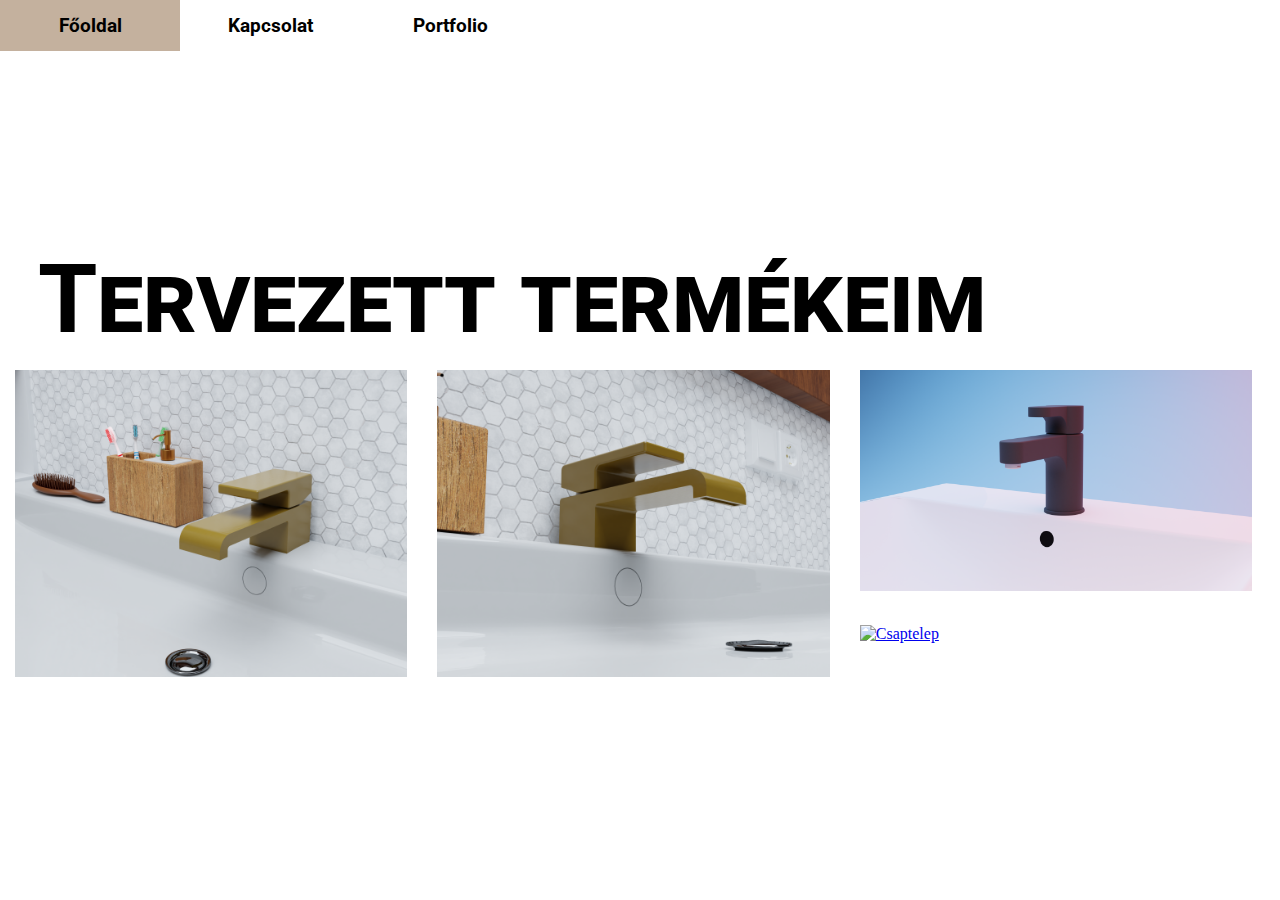
==== design_galeria.html @ cc96267a "Add files via upload" ====
<!DOCTYPE html>
<html lang="en">
<head>
    <meta charset="UTF-8">
    <meta http-equiv="X-UA-Compatible" content="IE=edge">
    <meta name="viewport" content="width=device-width, initial-scale=1.0">
    <link rel="stylesheet" href="src/main.css">
	<link href="https://fonts.googleapis.com/css2?family=Pacifico&family=Roboto:wght@300&display=swap" rel="stylesheet">
    <title>Formatervezés</title>
</head>
<body>
    <header>
    </header>
    <main>
    <div>
        <ul>
            <li><a href="index.html">Főoldal</a></li>
            <li><a href="kapcsolat.html">Kapcsolat</a></li>
            <li class="legord">
              <a href="javascript:void(0)" class="legordgomb">Portfolio</a>
              <div class="legord-dolgok">
                    <a href="design_galeria.html">Formatervezés</a>
                    <a href="grafika_galeria.html">Grafika</a>
                    <a href="foto_galeria.html">Fotózás</a>
              </div>
            </li>
      	</ul>
	</div>

	<div>
		<img class="hatter" src="src/img/hatter_cropped.png">
	</div>

	<div  style="margin-top: 15%;">
		<p class="portfolio_cim">Tervezett termékeim</p>	
	</div>

    <div>
		<div class="responsive">
  			<div class="galeria">
    			<a target="_blank" href="src/img/design/csap 2 render 1.png">
      				<img src="src/img/design/csap 2 render 1.png" alt="Csaptelep" max-width="900">
    			</a>
  			</div>
		</div>
		<div class="responsive">
  			<div class="galeria">
    			<a target="_blank" href="src/img/design/csap 2 render 2.png">
      				<img src="src/img/design/csap 2 render 2.png" alt="Csaptelep" max-width="900">
    			</a>
  			</div>
		</div>
		<div class="responsive">
  			<div class="galeria">
    			<a target="_blank" href="src/img/design/uj_render2.png">
      				<img src="src/img/design/uj_render2.png" alt="Csaptelep" max-width="900">
    			</a>
  			</div>
		</div>
		<div class="responsive">
  			<div class="galeria">
    			<a target="_blank" href="src/img/design/uj_render3.png">
      				<img src="src/img/design/uj_render3.png" alt="Csaptelep" max-width="900">
    			</a>
  			</div>
		</div>
	</div>

</body>
</html>
---- src/main.css ----
body {
    margin: 0;
    padding:0;
    height: 100%;
    width: 100%;
    overflow-x: hidden;
}
  
* {
    box-sizing: border-box;
}

.hatter_div{

}

.hatter{
    position: absolute;
    left: 0px;
    top: 0px;
    width: 100%;
    z-index: -1;
}

.cim{
    padding-top: 5%;
    margin-bottom: 0;
    font-size: 6rem;
    font-family: 'Roboto';
    font-weight: bold;
    text-align: center;
}

.alcim{
    margin: 0;
    padding: 0;
    font-size: 3rem;
    font-family: 'Roboto';
    font-weight: bold;
    text-align: center;
    font-variant: small-caps;
}

.nagybox{
    position: absolute;
    opacity: 100%;
    top: 100%;
    height: 180%;
    background: linear-gradient(to bottom, rgba(219,218,224,1) 50%,rgba(219,218,224,0));
    width: 100%;
    margin-top: 0rem;
    margin-bottom: 2rem;
    padding-bottom: 5rem;
    padding-top: 3rem;
    z-index: -1;
}

.displaykep_text{
    position: absolute;
    top: 40%;
    left: 50%;
    transform: translate(-50%,-50%);
    font-family: 'Roboto';
    font-weight: bold;
    text-align: center;
    color: white;
    font-size: 4rem;
    text-decoration: none;
    font-variant: small-caps;
    opacity: 0;
    z-index: 1;
}

.portfolio_cim{
    padding-left: 3%;
    font-variant: small-caps;
    font-family: 'Roboto';
    font-weight: bold;
    font-size: 6rem;
    margin: 0;
}

.elrejto{
}

.bemutatkozas{
    margin-right: 10%;
    margin-left: 5%;
}

.bemutatkozas p{
    margin-top: 5rem;
    font-family: 'Roboto';
    text-align: center;
    font-size: 2rem;
    padding-left: 50px;
    padding-left: 50px;
}

.fokepek{
    width: 75%;
    display: flex;
    margin: auto;
    padding: 5px;
}

.fokepek img{
    filter: grayscale(1)
}

.fokepek img:hover{
    box-shadow: 5px 5px 5px #c4b19e;
    filter: grayscale(0);
    transition: all 1s ease;
}

.side{
    position: relative;
    float: left;
    object-fit: none;
    object-position: center;
    overflow: hidden;
    width: 33%;
    padding: 10px;
}

.side:hover .displaykep_text{
    opacity: 1;
    transition: all 1s ease;
}

.side img{
    width: 100%
}

/*enélkül néha furcsa elrendezésbe tudnak kerülni a képek*/
.fokepek::after {
    content: "";
    clear: both;
    display: table;
  }

ul {
    list-style-type: none;
    margin: 0;
    padding: 0;
    overflow: hidden;
    /*background-color: #ccdbfd;*/
    width: 100%;
}
  
li {
    float: left;
}
  
li a, .legordgomb {
    display: inline-block;
    color: black;
    text-align: center;
    padding: 14px 40px;
    min-width: 180px;
    text-decoration: none;
    font-family: 'Roboto';
    font-weight: bold;
    font-size: larger; 
}
  
li a:hover, .legord:hover .legordgomb {
    background-color: #c4b19e;
}
  
li.legord {
    display: inline-block;
}
  
.legord-dolgok {
    display: none;
    position: absolute;
    /*background-color: #A9B388;*/
    min-width: 180px;
    box-shadow: 0px 8px 16px 0px rgba(0,0,0,0.2);
    z-index: 1;
}
  
.legord-dolgok a {
    color: black;
    padding: 12px 16px;
    text-decoration: none;
    display: block;
    text-align: left;
    font-family: 'Roboto';
    font-weight: bold;
    font-size: larger; 
}
  
.legord-dolgok a:hover {background-color: rgb(229, 222, 215);}
  
.legord:hover .legord-dolgok {
    display: block;
}

.menutext{
    size: 2rem;
}



.d_green {
    color: #5F6F52
}

.l_green {
    color: #A9B388
}

.cornsilk {
    color: #FEFAE0
}

.lemon {
    color: #F9EBC7
}

.camel {
    color: #B99470
}

.alloy {
    color: #C4661F
}

.russet {
    color: #783D19
}

.roboto {
    font-family: 'Times New Roman', Times, serif;
}

/* GALÉRIA */

div.galeria:hover img{
    box-shadow: 5px 5px 5px #B99470;
}
  
div.galeria img {
    width: 100%;
    height: auto;
}
  
div.leiras {
    padding: 15px;
    text-align: center;
    font-family: "Roboto";
}
  
.responsive {
    padding: 0 6px;
    float: left;
    width: 32.99999%;
    padding: 15px;
}

/*mobil és kisebb képernyő méretekre*/

@media only screen and (max-width: 900px) {
    .responsive {
      width: 49.99999%;
      margin: 6px 0;
    }
}
  
@media only screen and (max-width: 500px) {
    .responsive {
      width: 100%;
    }
}

/*kapcsolat*/

 input[type=text], select, textarea {
    width: 100%;
    padding: 12px;
    border: 1px solid #ccc;
    box-sizing: border-box;
    margin-top: 6px;
    margin-bottom: 16px;
    resize: vertical
  }
  
  input[type=submit] {
    background-color: #c4b19e;
    color: black;
    padding: 12px 20px;
    border: none;
    cursor: pointer;
  }
  
  input[type=submit]:hover {
    background-color: #B99470;
  }
  
  .container {
    border-radius: 5px;
    background-color: rgba(219,218,224,0.75);
    padding: 20px;
    font-size: 1rem;
    font-family: 'Roboto';
    font-weight: bold;
  }
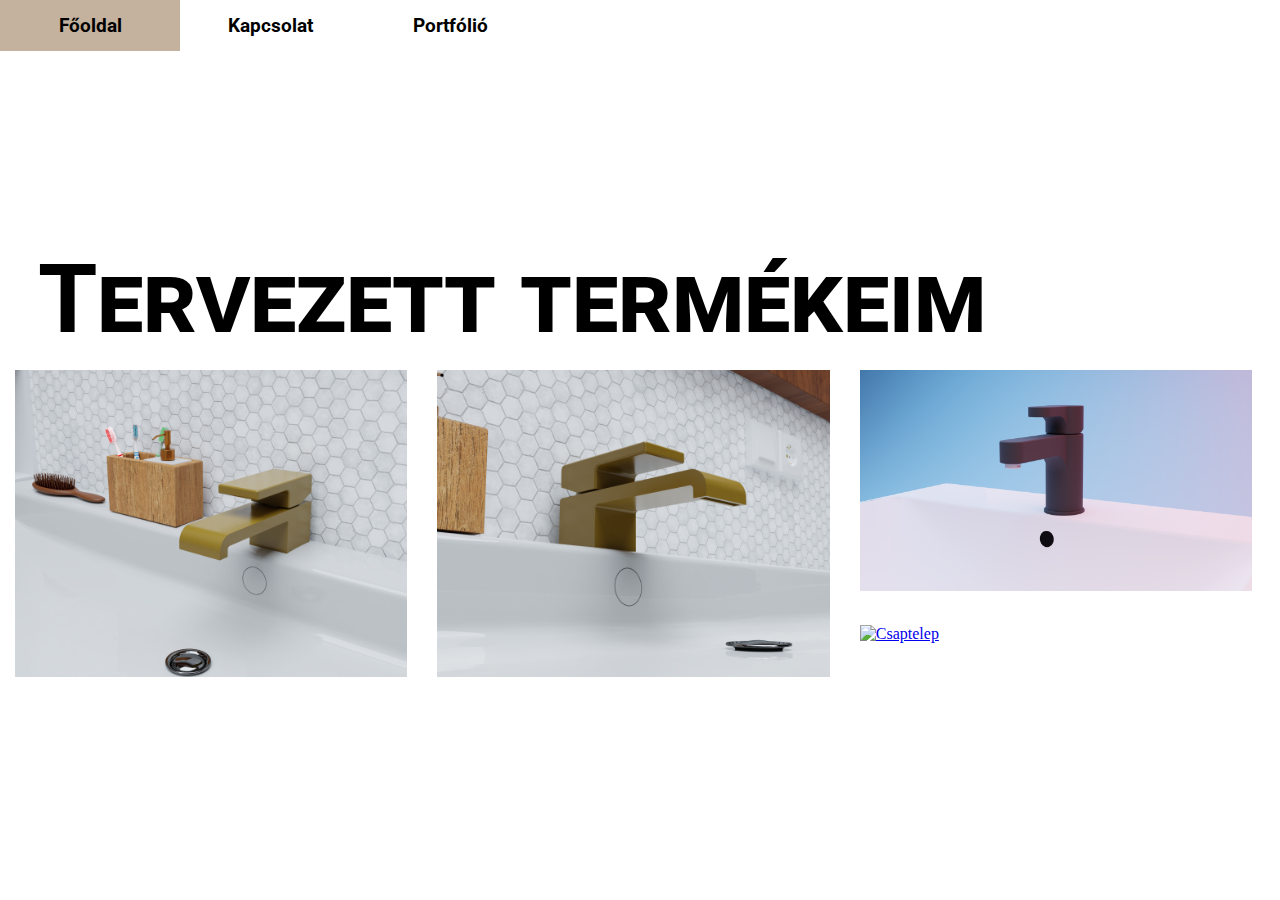
==== commit f26ce297: "Update design_galeria.html" ====
--- a/design_galeria.html
+++ b/design_galeria.html
@@ -17,7 +17,7 @@
             <li><a href="index.html">Főoldal</a></li>
             <li><a href="kapcsolat.html">Kapcsolat</a></li>
             <li class="legord">
-              <a href="javascript:void(0)" class="legordgomb">Portfolio</a>
+              <a href="javascript:void(0)" class="legordgomb">Portfólió</a>
               <div class="legord-dolgok">
                     <a href="design_galeria.html">Formatervezés</a>
                     <a href="grafika_galeria.html">Grafika</a>
@@ -67,4 +67,4 @@
 	</div>
 
 </body>
-</html>+</html>
--- a/src/main.css
+++ b/src/main.css
@@ -8,10 +8,6 @@
   
 * {
     box-sizing: border-box;
-}
-
-.hatter_div{
-
 }
 
 .hatter{
@@ -78,9 +74,6 @@
     font-weight: bold;
     font-size: 6rem;
     margin: 0;
-}
-
-.elrejto{
 }
 
 .bemutatkozas{
@@ -203,36 +196,6 @@
     size: 2rem;
 }
 
-
-
-.d_green {
-    color: #5F6F52
-}
-
-.l_green {
-    color: #A9B388
-}
-
-.cornsilk {
-    color: #FEFAE0
-}
-
-.lemon {
-    color: #F9EBC7
-}
-
-.camel {
-    color: #B99470
-}
-
-.alloy {
-    color: #C4661F
-}
-
-.russet {
-    color: #783D19
-}
-
 .roboto {
     font-family: 'Times New Roman', Times, serif;
 }
@@ -307,4 +270,4 @@
     font-size: 1rem;
     font-family: 'Roboto';
     font-weight: bold;
-  } +  } 
